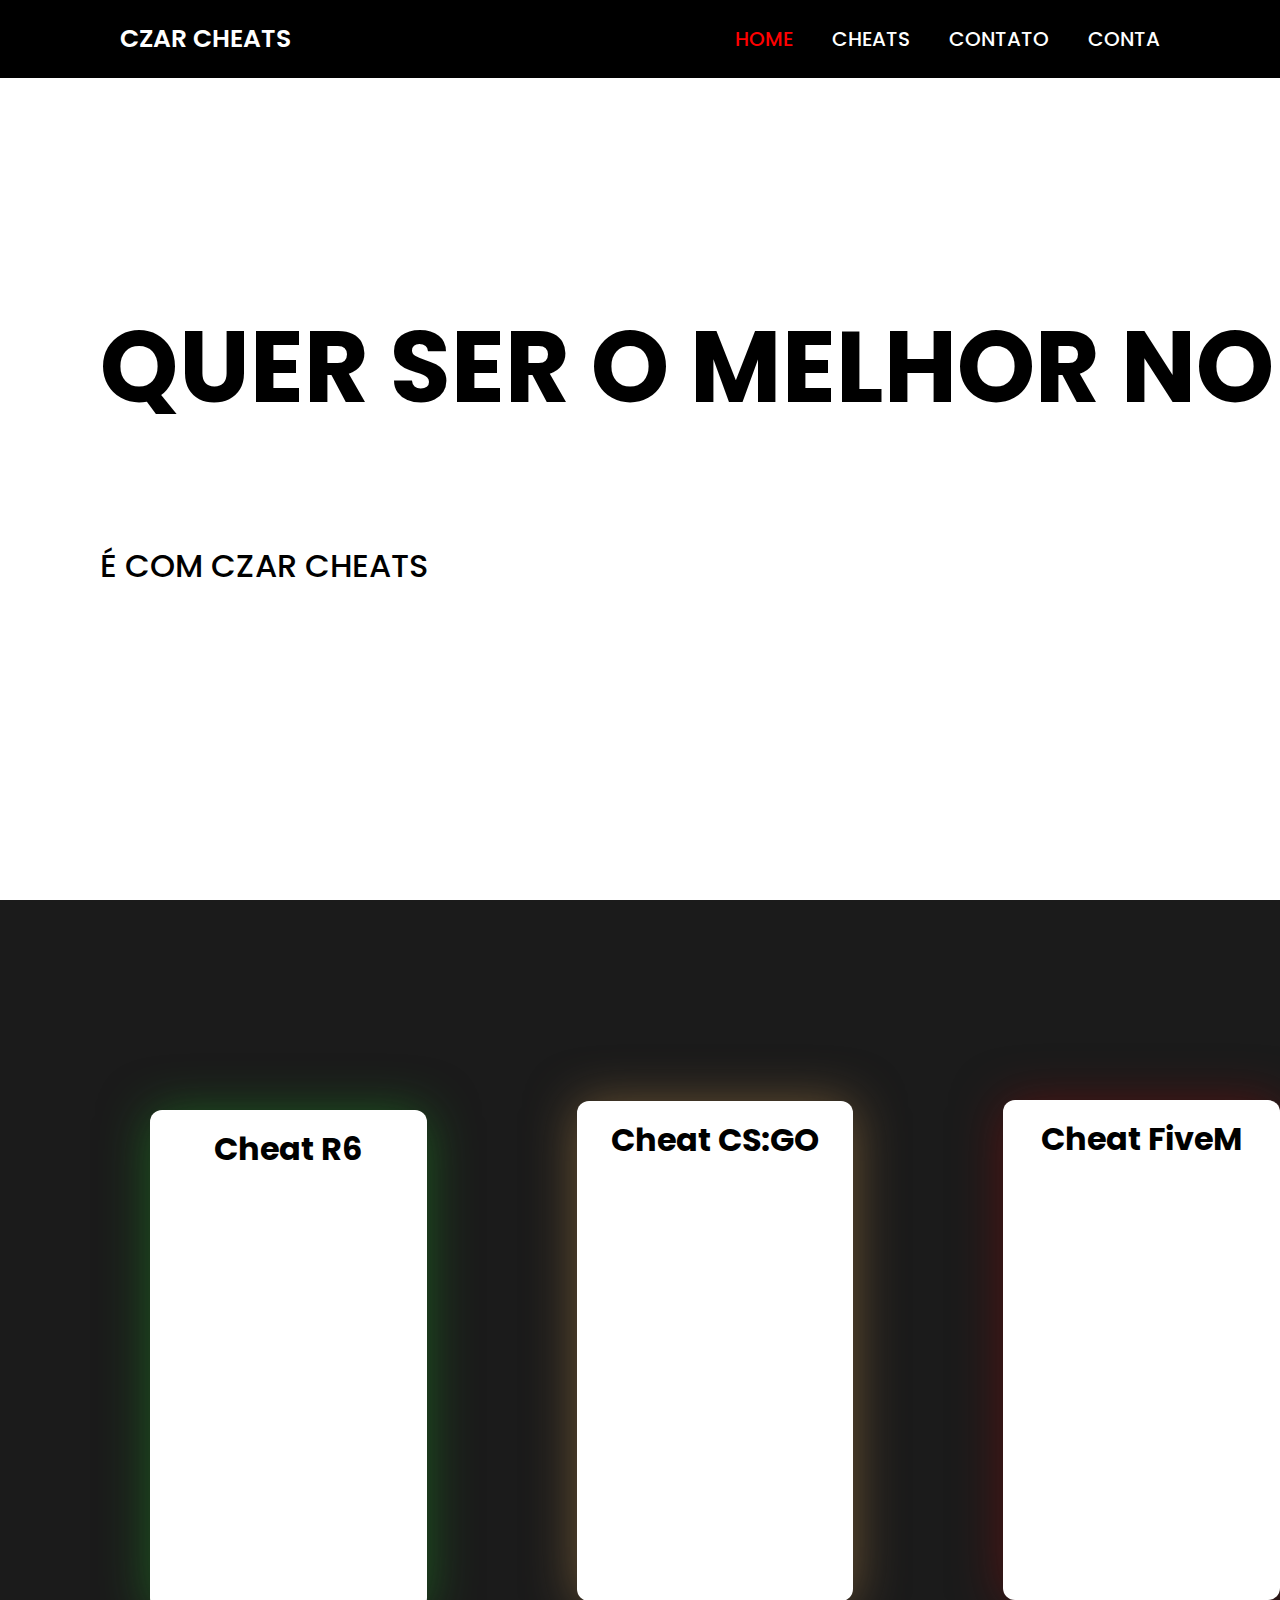
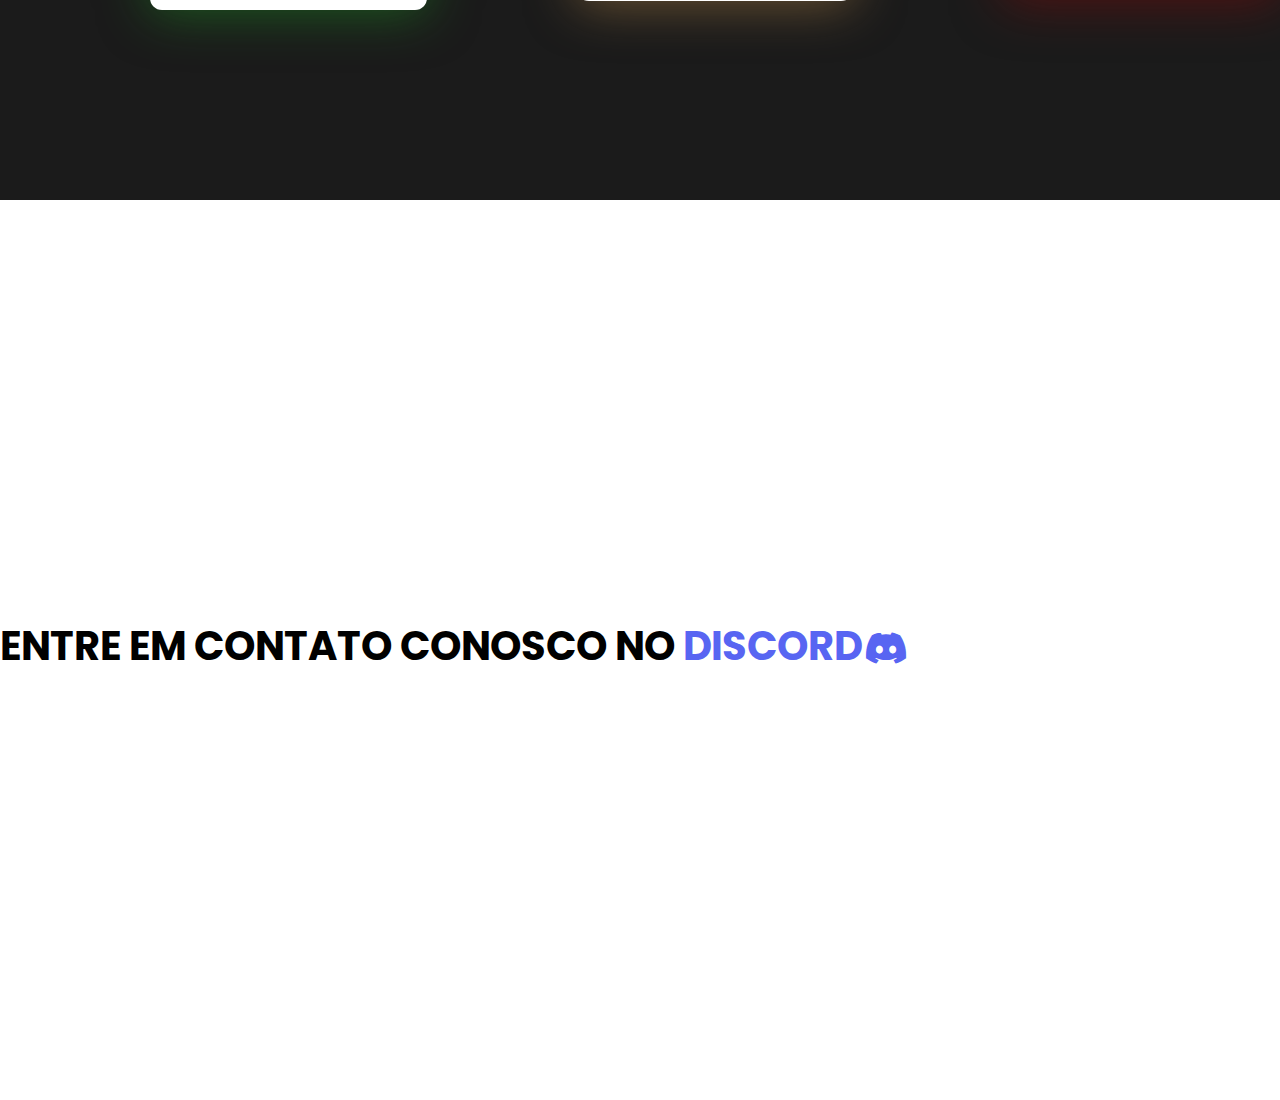
==== pagina principal/home.html @ 1ba1be2f "Novas mudanças" ====
<!DOCTYPE html>
<html lang="pt-br">
<head>
    <meta charset="UTF-8">
    <meta name="viewport" content="width=device-width, initial-scale=1.0">
    <link href='https://unpkg.com/boxicons@2.1.4/css/boxicons.min.css' rel='stylesheet'>
    <link rel="stylesheet" href='https://cdnjs.cloudflare.com/ajax/libs/twitter-bootstrap/4.0.0/css/bootstrap.css'>
    <title>CZAR | PÁGINA PRINCIPAL</title>
    <link rel="stylesheet" href="estilo.css">
</head>
<body>
    <header>
    <a href="#" class="logo">CZAR CHEATS</a>
    <nav>
        <a href="#home" class="home">HOME</a>
        <a href="#cheats">CHEATS</a>
        <a href="#contato">CONTATO</a>
        <a href="../Página de loading/index.html">CONTA</a>
    </nav>
    </header>

    <section id="home" class="home-page">
        <H1 class="titulo"><STROng>QUER SER O MELHOR NO <div class="txt-animado">
        <span></span>
        </div><BR><H2>É COM CZAR CHEATS</H2></STROng></H1>
    </section>
    
    <section id="cheats">
        
        <div class="cheats-r6">
        <h2><strong>Cheat R6</strong></h2>
        </div>
        <div class="cheats-cs">
            <h2><strong>Cheat CS:GO</strong></h2>
        </div>
        <div class="cheats-five">
            <h2><strong>Cheat FiveM</strong></h2>
        </div>
    </section>
    
    <section id="contato">
        <div class="contato">
            <div class="title-contato"></div><h1><strong>ENTRE EM CONTATO CONOSCO NO <a class="a" href="https://discord.gg/Gvncw4DB">DISCORD</a></strong></h1></div>
            <div class="icone-discord">
                <i class='bx bxl-discord-alt bx-lg'></i>
            </div>
        </div>

    </section>

<script src="script.js"></script>
</body>
</html>
---- pagina principal/estilo.css ----
@import url('https://fonts.googleapis.com/css2?family=Poppins:ital,wght@0,300;0,400;0,800;1,500;1,600;1,700;1,800&display=swap');

*{
    margin: 0;
    padding: 0;
    font-family: 'Poppins', sans-serif;
    box-sizing: border-box;
}

header{
    position: fixed;
    top: 0;
    left: 0;
    width: 100%;
    padding: 20px 120px;
    background: rgb(0, 0, 0);
    display: flex;
    justify-content: space-between;
    align-items: center;
    z-index: 100;
}

.logo{
    font-size: 25px;
    color: white;
    text-decoration: none;
    font-weight: 600;
}

nav a{
    font-size: 20px;
    color: white;
    text-decoration: none;
    font-weight: 500;
    margin-left: 35px;
}

nav a:hover,
nav a.home{
    color: rgb(255, 0, 0);
}

section{
    min-height: 100vh;
    display: flex;
    justify-content: flex;
    align-items: center;
    background: rgb(255, 255, 255);
    color: rgb(0, 0, 0);
    font-weight: 700;   
}

section:nth-child(odd){
    background: rgb(27, 27, 27);
}


.home--page{
    margin: 0;
    padding: 0;
    position: relative;
    display: flex;
}

.titulo{
    padding-left: 100px;
    left: 100%;
    margin: 0;
    font-size: 100px;
    display: flex;
    position: abs;

}

.txt-animado span{
    position: relative;
}

.txt-animado span::before{
    content: "";
    color: red;
    animation: palavras 3s infinite;

}

.txt-animado span::after{
    content: "";
    position: absolute;
    height: 100%;
    animation: cursor 0.95s infinite, digita 10s steps(7) infinite;
    width: calc(100% + 18px);
    background-color: rgb(255, 255, 255);
}

@keyframes digita {
    10%,15%,20%,25%,30%,35%,40%,45%,50%,55%,60%,65%,70%,75%,80%,85%,95%{
        width: 0;
    }
    5%,20%,25%,40%,60%,65%,80%,85%{
        width: calc(100% + 18px);
    }
}


@keyframes palavras {
    0%,33%{
        content: "FiveM";
    }
    41%,66%{
        content: "CS:GO";
    }
    81%,100%{
        content: "Rainbow Six";
    }
}


.cheats-r6{
    justify-content: center;
    display: flex;
    top: 10px;
    position: relative;
    height: 500px;
    width: 400px;
    border-radius: 12px;
    padding: 20px 30px 120px;
    background: #ffffff;
    box-shadow: 0 3px 50px rgba(29, 153, 35, 0.5);
    overflow: hidden;
    margin-left: 150px;
    
}

.cheats-cs{
    justify-content: center;
    display: flex;
    top: 1px;
    position: relative;
    height: 500px;
    width: 400px;
    border-radius: 12px;
    padding: 20px 30px 120px;
    background: #ffffff;
    box-shadow: 0 3px 50px rgba(192, 141, 75, 0.5);
    overflow: hidden;
    margin-left: 150px;

}

.cheats-five{
    justify-content: center;
    display: flex;
    top: 10%;
    position: relative;
    height: 500px;
    width: 400px;
    border-radius: 12px;
    padding: 20px 30px 120px;
    background: #ffffff;
    box-shadow: 0 3px 50px rgba(138, 9, 9, 0.5);
    overflow: hidden;
    margin-left: 150px;
}


.tile-contato{
    top: 0;
    margin: 0;
    position: relative;
    align-items: center;
}

.icone-discord{
    color: RGB(88, 101, 242);
}

a{
    text-decoration: none;
    color: RGB(88, 101, 242);
    range: infinite;
}
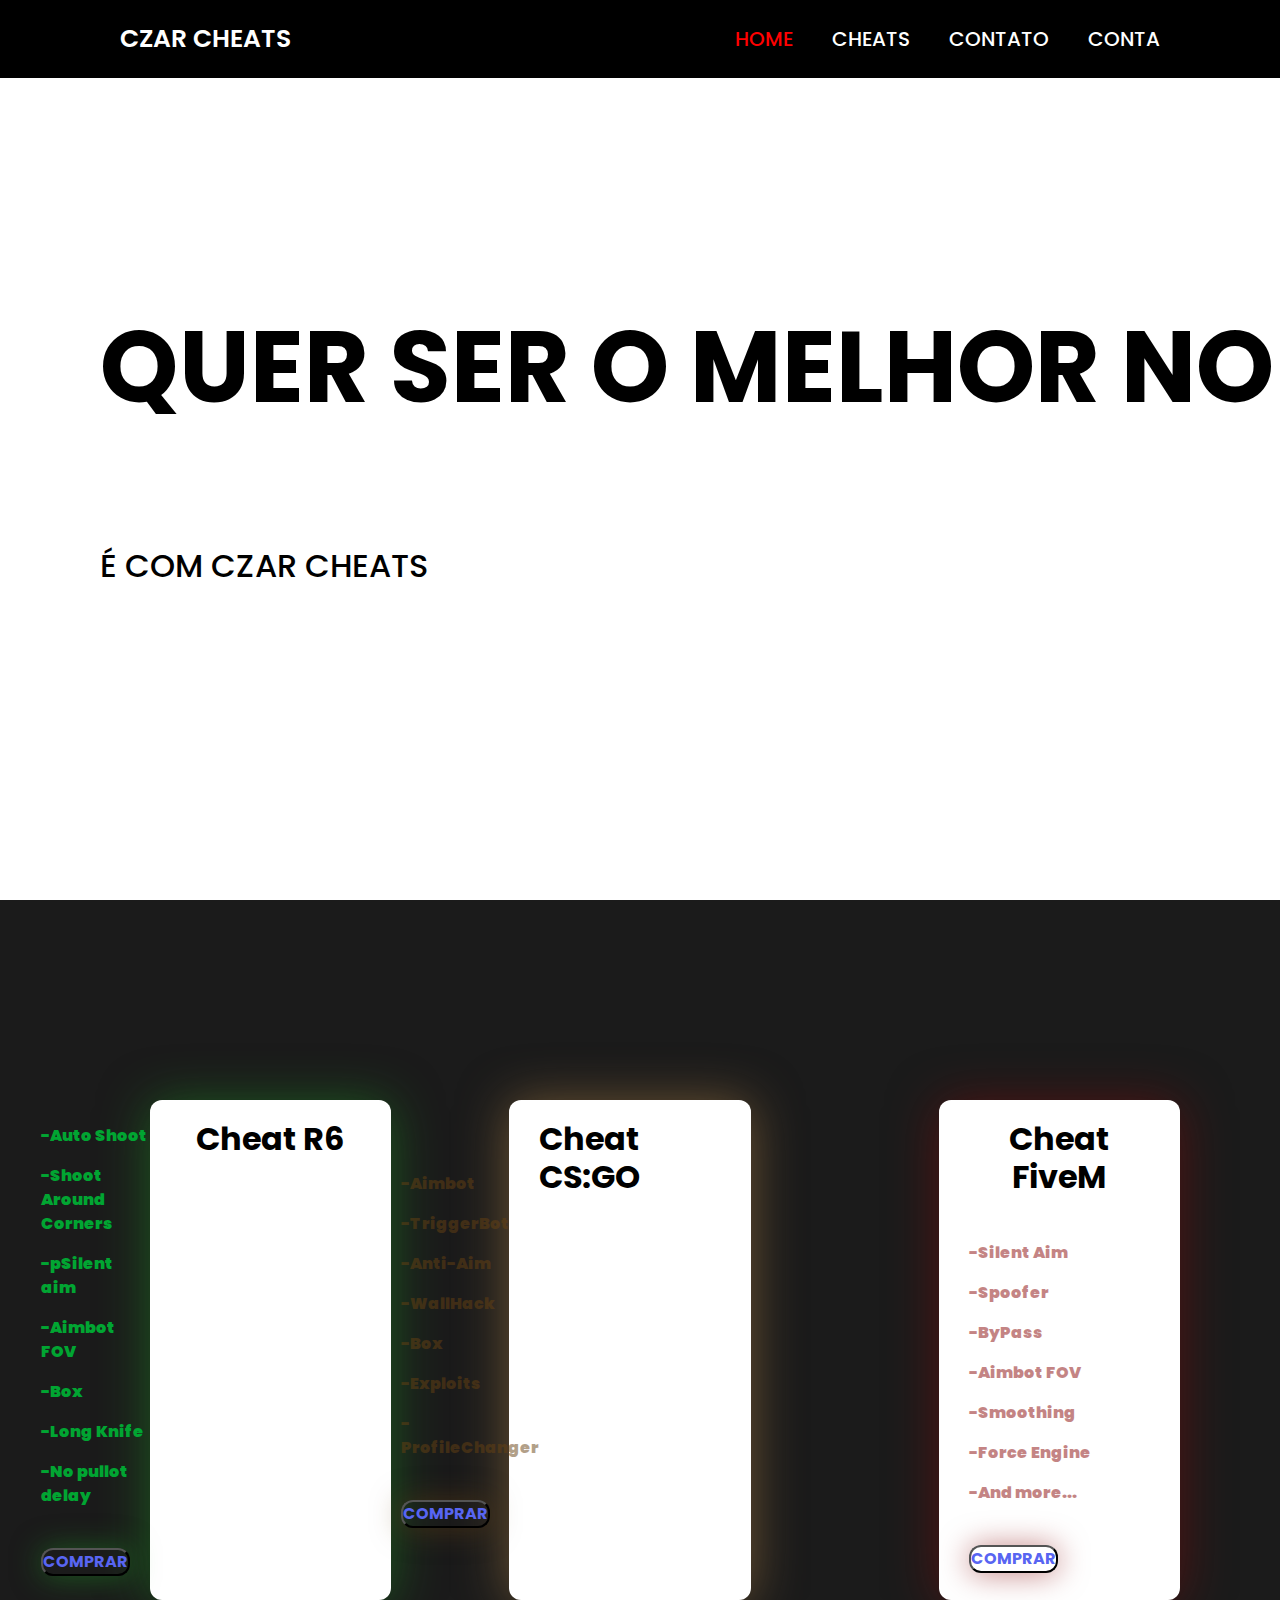
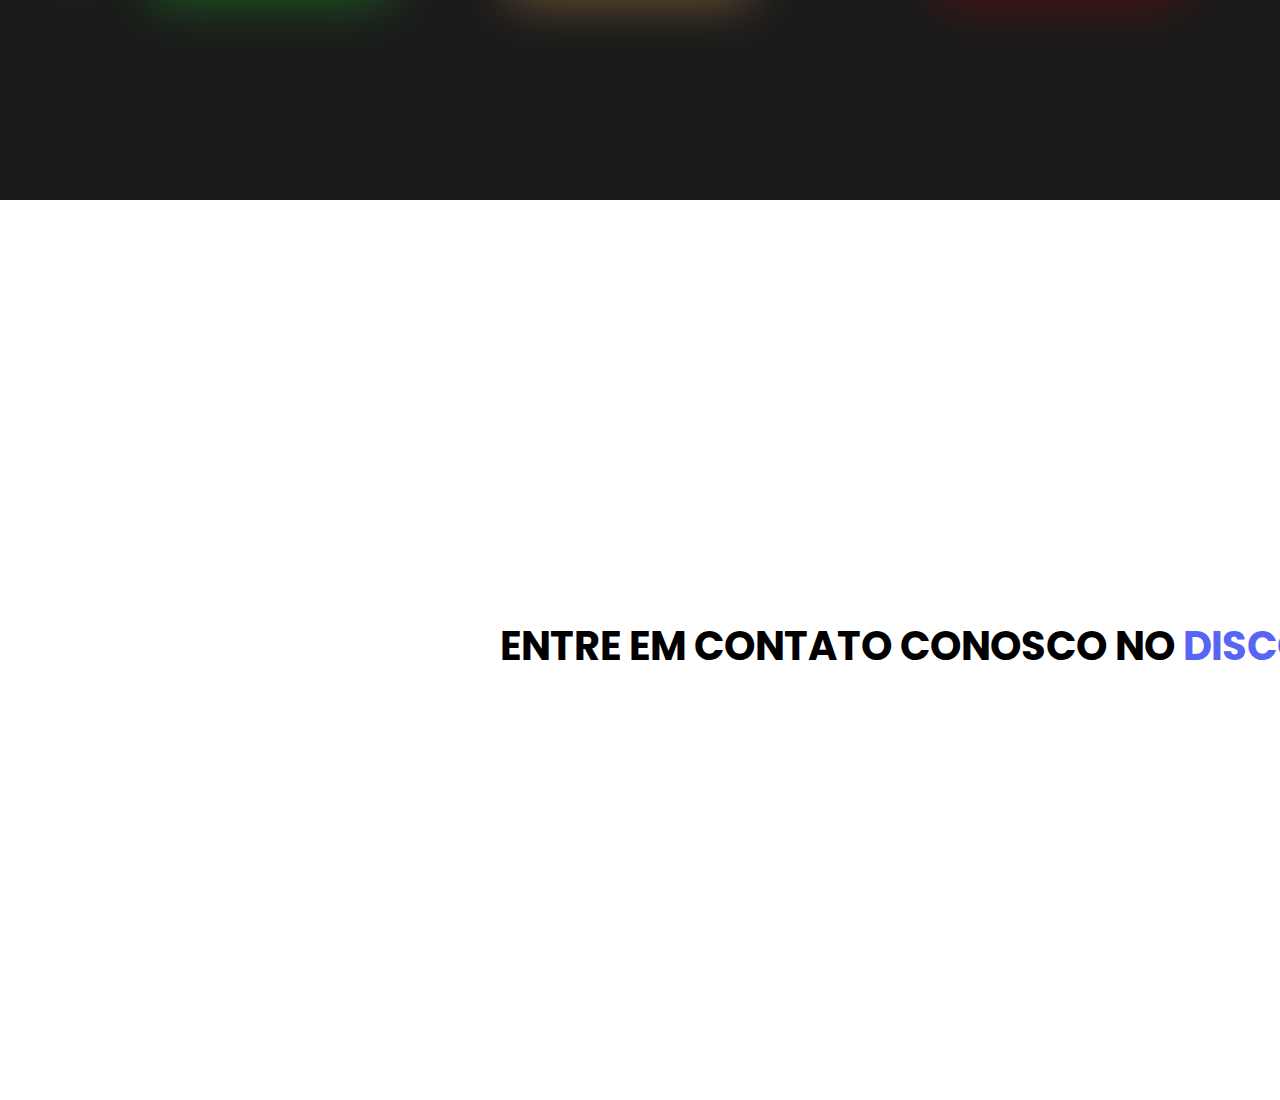
==== commit 8ad0220a: "Quase acabado" ====
--- a/pagina principal/home.html
+++ b/pagina principal/home.html
@@ -28,26 +28,74 @@
     <section id="cheats">
         
         <div class="cheats-r6">
-        <h2><strong>Cheat R6</strong></h2>
+            <h2><strong>Cheat R6</strong></h2>
+            <br></div>
+            <div class="r6-data">
+                <p><strong>-Auto Shoot</strong></p>
+                <p><strong>-Shoot Around Corners</strong></p>
+                <p><strong>-pSilent aim</strong></p>
+                <p><strong>-Aimbot FOV</strong></p>
+                <p><strong>-Box</strong></p>
+                <p><strong>-Long Knife</strong></p>
+                <p><strong>-No pullot delay</strong></p>
+                <br>
+                <div>
+                    <button class="btn-buy-r6">
+                    <a href="#contato" class="btn-buy"><strong>COMPRAR</strong></a>
+                    </button>
+                </div>
+            </div>
+
         </div>
+        
         <div class="cheats-cs">
             <h2><strong>Cheat CS:GO</strong></h2>
+            <br></div>
+            <div class="cs-data">
+                <p><strong>-Aimbot</strong></p>
+                <p><strong>-TriggerBot</strong></p>
+                <p><strong>-Anti-Aim</strong></p>
+                <p><strong>-WallHack</strong></p>
+                <p><strong>-Box</strong></p>
+                <p><strong>-Exploits</strong></p>
+                <p><strong>-ProfileChanger</strong></p>
+                <br>
+                <div>
+                    <button class="btn-buy-cs">
+                    <a href="#contato" class="btn-buy"><strong>COMPRAR</strong></a>
+                    </button>
+                </div>
         </div>
+        
+        
         <div class="cheats-five">
-            <h2><strong>Cheat FiveM</strong></h2>
+            <h2><strong><center>Cheat FiveM</center></strong></h2>
+            <div class="five-data">
+                <p><strong>-Silent Aim</strong></p>
+                <p><strong>-Spoofer</strong></p>
+                <p><strong>-ByPass</strong></p>
+                <p><strong>-Aimbot FOV</strong></p>
+                <p><strong>-Smoothing</strong></p>
+                <p><strong>-Force Engine</strong></p>
+                <p><strong>-And more...</strong></p>
+                <br>
+                <div>
+                    <button class="btn-buy-five">
+                    <a href="#contato" class="btn-buy"><strong>COMPRAR</strong></a>
+                    </button>
+                </div>
         </div>
+    
     </section>
     
     <section id="contato">
         <div class="contato">
             <div class="title-contato"></div><h1><strong>ENTRE EM CONTATO CONOSCO NO <a class="a" href="https://discord.gg/Gvncw4DB">DISCORD</a></strong></h1></div>
-            <div class="icone-discord">
-                <i class='bx bxl-discord-alt bx-lg'></i>
-            </div>
         </div>
-
+            
+        
     </section>
 
 <script src="script.js"></script>
 </body>
-</html>+</html>
--- a/pagina principal/estilo.css
+++ b/pagina principal/estilo.css
@@ -119,7 +119,7 @@
     justify-content: center;
     display: flex;
     top: 10px;
-    position: relative;
+    position: flex;
     height: 500px;
     width: 400px;
     border-radius: 12px;
@@ -128,28 +128,53 @@
     box-shadow: 0 3px 50px rgba(29, 153, 35, 0.5);
     overflow: hidden;
     margin-left: 150px;
+    right: 10px;
     
 }
 
+.r6-data{
+    justify-content: center;
+    position: relative;
+    align-items: center;
+    margin: 0;
+    padding: 0;
+    top: 50%;
+    display:grid;
+    right: 350px;
+    color:rgb(1, 165, 50);
+}
+
 .cheats-cs{
     justify-content: center;
     display: flex;
-    top: 1px;
-    position: relative;
+    top: 0px;
+    position: flex;
     height: 500px;
     width: 400px;
     border-radius: 12px;
     padding: 20px 30px 120px;
     background: #ffffff;
-    box-shadow: 0 3px 50px rgba(192, 141, 75, 0.5);
+    box-shadow: 0 2px 50px rgba(192, 141, 75, 0.5);
     overflow: hidden;
-    margin-left: 150px;
-
+    margin-left: 10px;
+
+}
+
+.cs-data{
+    justify-content: center;
+    position: relative;
+    align-items: center;
+    margin: 0;
+    padding: 0;
+    top: 50%;
+    display:grid;
+    right: 350px;
+    color:rgba(102, 65, 18, 0.5);
 }
 
 .cheats-five{
     justify-content: center;
-    display: flex;
+    display: relative;
     top: 10%;
     position: relative;
     height: 500px;
@@ -160,6 +185,21 @@
     box-shadow: 0 3px 50px rgba(138, 9, 9, 0.5);
     overflow: hidden;
     margin-left: 150px;
+    right: 100px;
+}
+
+.five-data{
+    left: 0px;
+    right: 350px;
+    justify-content: left;
+    position: relative;
+    align-items: center;
+    margin: 0;
+    padding: 0;
+    top: 10%;
+    display:grid;
+    right: 5000px;
+    color:rgb(138, 9, 9, 0.5);
 }
 
 
@@ -172,6 +212,8 @@
 
 .icone-discord{
     color: RGB(88, 101, 242);
+    align-items: top;
+    right: 1000px;
 }
 
 a{
@@ -179,3 +221,46 @@
     color: RGB(88, 101, 242);
     range: infinite;
 }
+
+.btn-buy-five{
+    background-color: rgb(255, 255, 255);
+    margin: 0;
+    padding: 0;
+    border-radius: 12px;
+    color: black;
+    background: transparent;
+    text-decoration: none;
+    box-shadow: 0 1px 30px rgba(138, 9, 9, 0.5);
+}
+
+.btn-buy-cs{
+    background-color: rgb(255, 255, 255);
+    margin: 0;
+    padding: 0;
+    border-radius: 12px;
+    color: black;
+    background: transparent;
+    text-decoration: none;
+    box-shadow: 0 1px 30px rgba(102, 65, 18, 0.5);
+}
+
+.btn-buy-r6{
+    background-color: rgb(255, 255, 255);
+    margin: 0;
+    padding: 0;
+    border-radius: 12px;
+    color: black;
+    background: transparent;
+    text-decoration: none;
+    box-shadow: 0 1px 30px rgba(29, 153, 35, 0.5);
+}
+
+.contato{
+    left: 500px;
+    right: 0px;
+    margin: 0;
+    padding: 0;
+    align-items: center;
+    position: relative;
+}
+
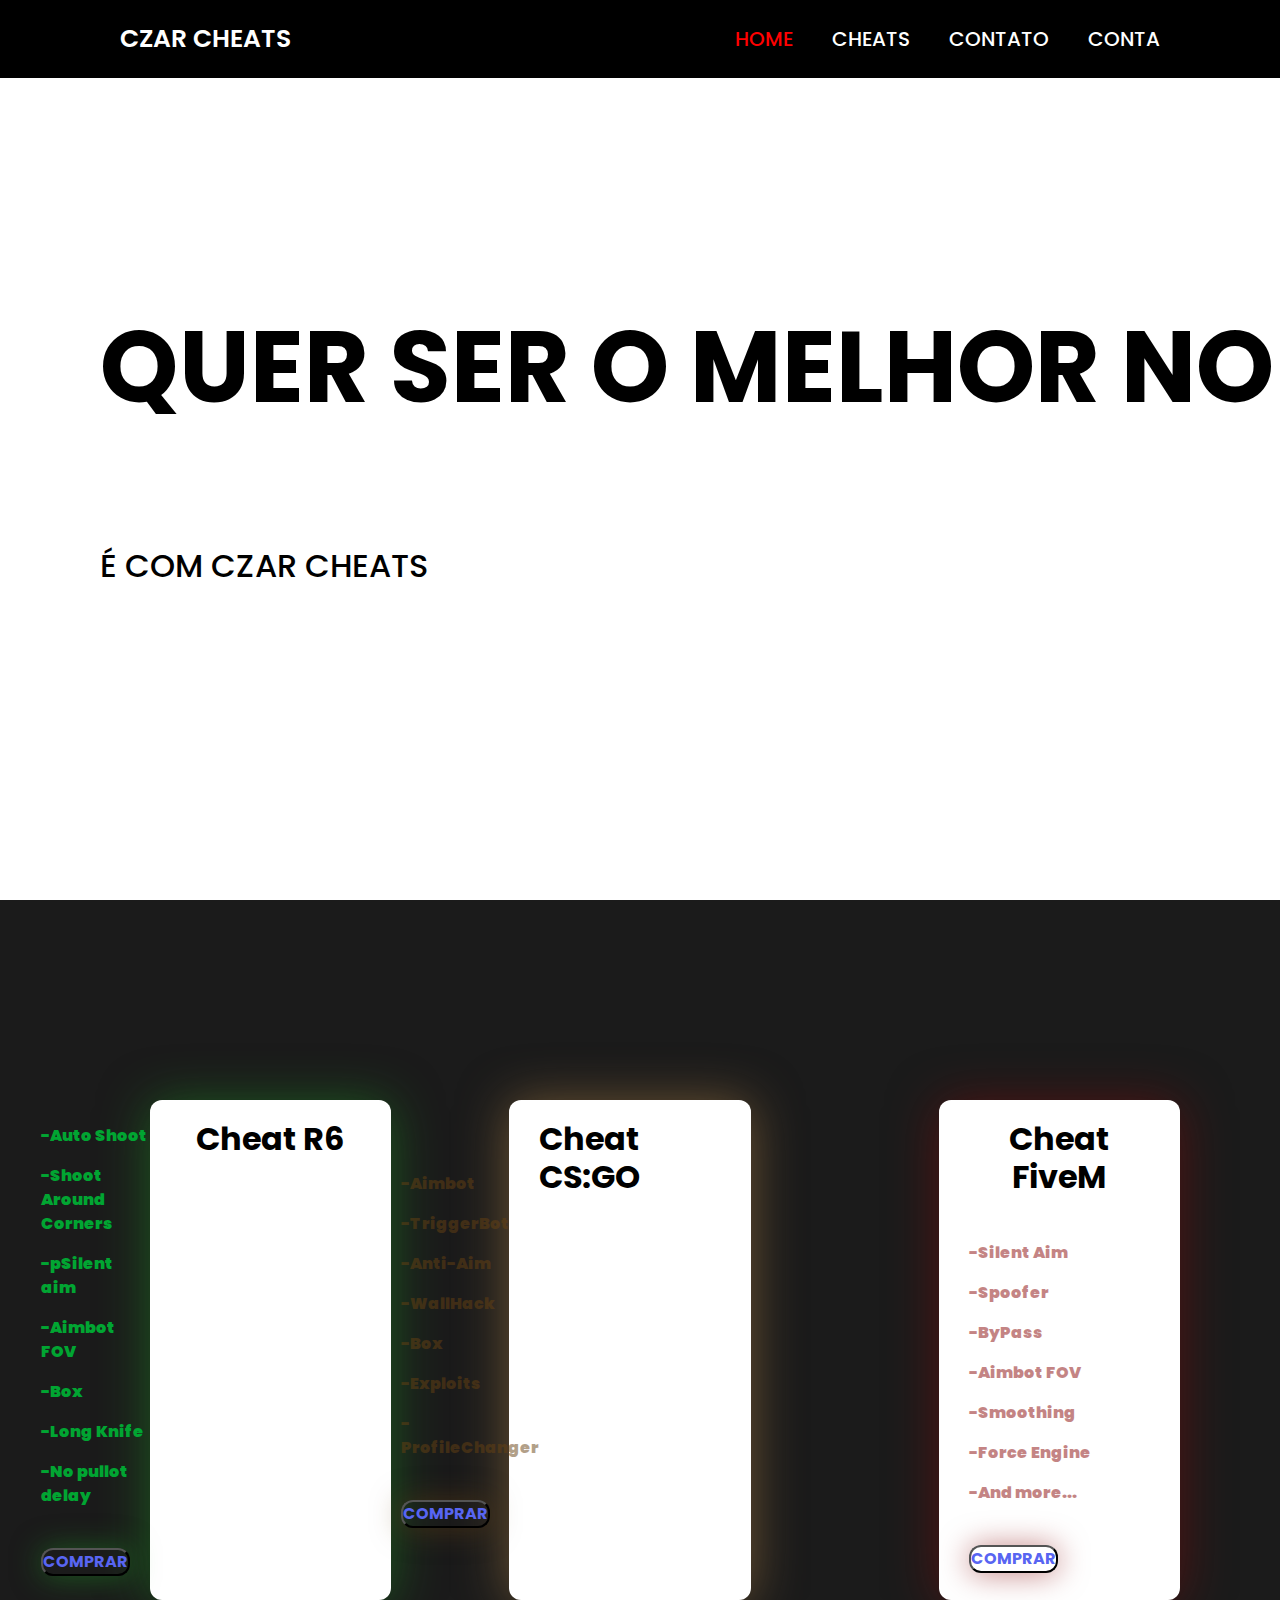
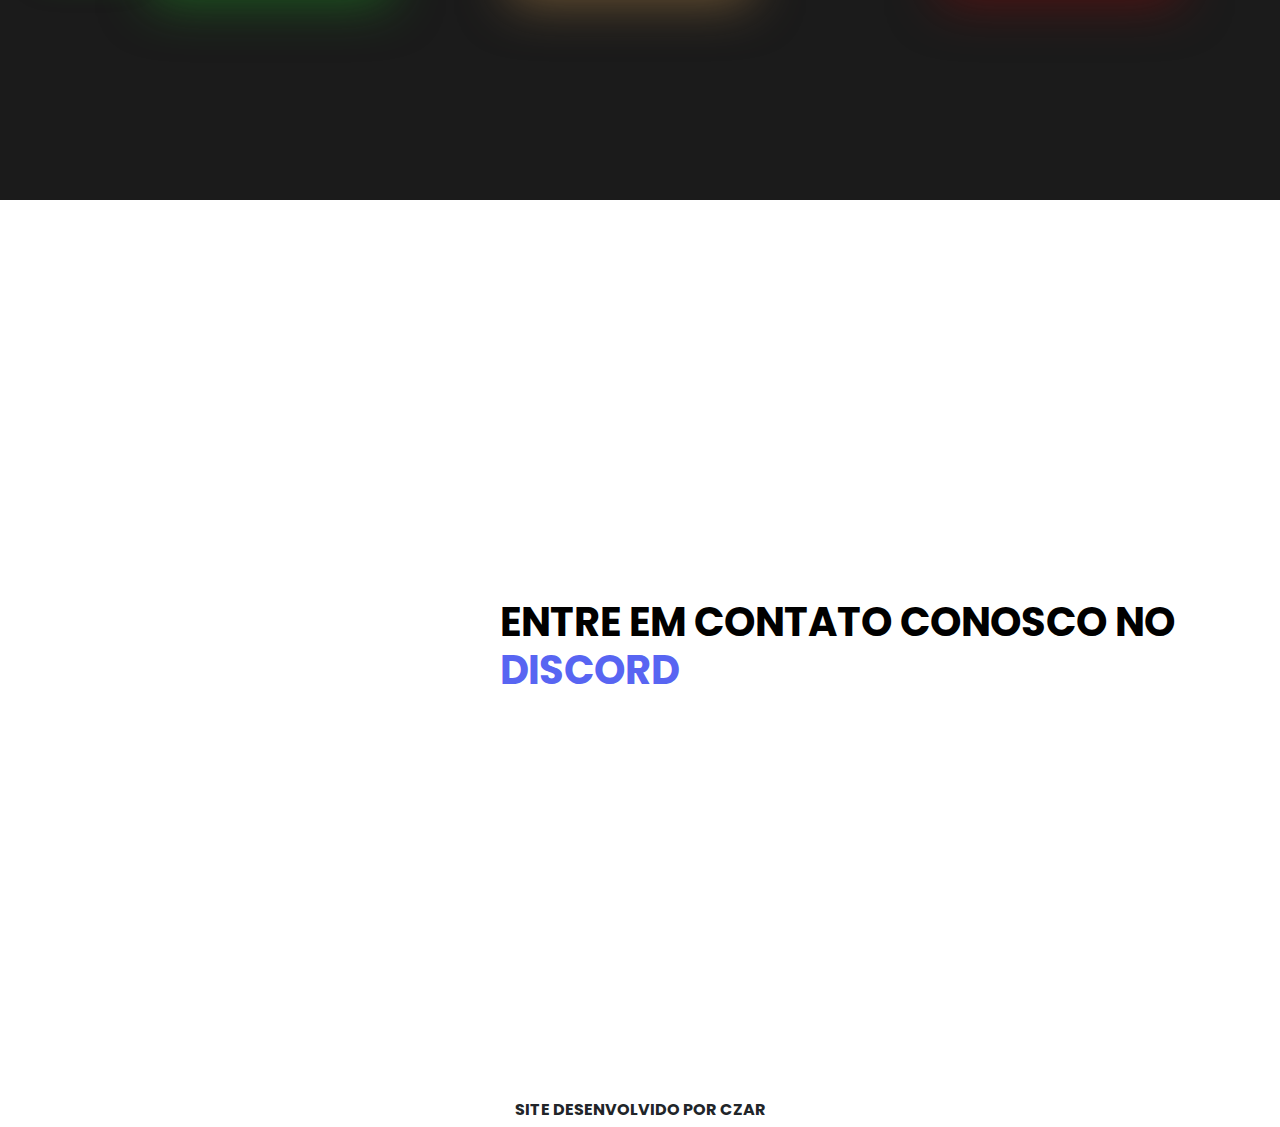
==== commit 7204f218: "Site finalizado" ====
--- a/pagina principal/home.html
+++ b/pagina principal/home.html
@@ -41,7 +41,7 @@
                 <br>
                 <div>
                     <button class="btn-buy-r6">
-                    <a href="#contato" class="btn-buy"><strong>COMPRAR</strong></a>
+                    <a style="text-decoration: none;" href="#contato" class="btn-buy"><strong>COMPRAR</strong></a>
                     </button>
                 </div>
             </div>
@@ -62,7 +62,7 @@
                 <br>
                 <div>
                     <button class="btn-buy-cs">
-                    <a href="#contato" class="btn-buy"><strong>COMPRAR</strong></a>
+                    <a style="text-decoration: none;" href="#contato" class="btn-buy"><strong>COMPRAR</strong></a>
                     </button>
                 </div>
         </div>
@@ -81,7 +81,7 @@
                 <br>
                 <div>
                     <button class="btn-buy-five">
-                    <a href="#contato" class="btn-buy"><strong>COMPRAR</strong></a>
+                    <a style="text-decoration: none;" href="#contato" class="btn-buy"><strong>COMPRAR</strong></a>
                     </button>
                 </div>
         </div>
@@ -90,11 +90,14 @@
     
     <section id="contato">
         <div class="contato">
-            <div class="title-contato"></div><h1><strong>ENTRE EM CONTATO CONOSCO NO <a class="a" href="https://discord.gg/Gvncw4DB">DISCORD</a></strong></h1></div>
-        </div>
-            
+            <div class="title-contato"></div><h1><strong><CENter>ENTRE EM CONTATO CONOSCO NO </CENter><a class="a" href="https://discord.gg/Gvncw4DB">DISCORD</a></strong></h1></div>
+        </div>       
+    </section>
+    
+    <footer>
+        <h6><strong><center>SITE DESENVOLVIDO POR CZAR</center></strong></h6>
         
-    </section>
+    </footer>
 
 <script src="script.js"></script>
 </body>
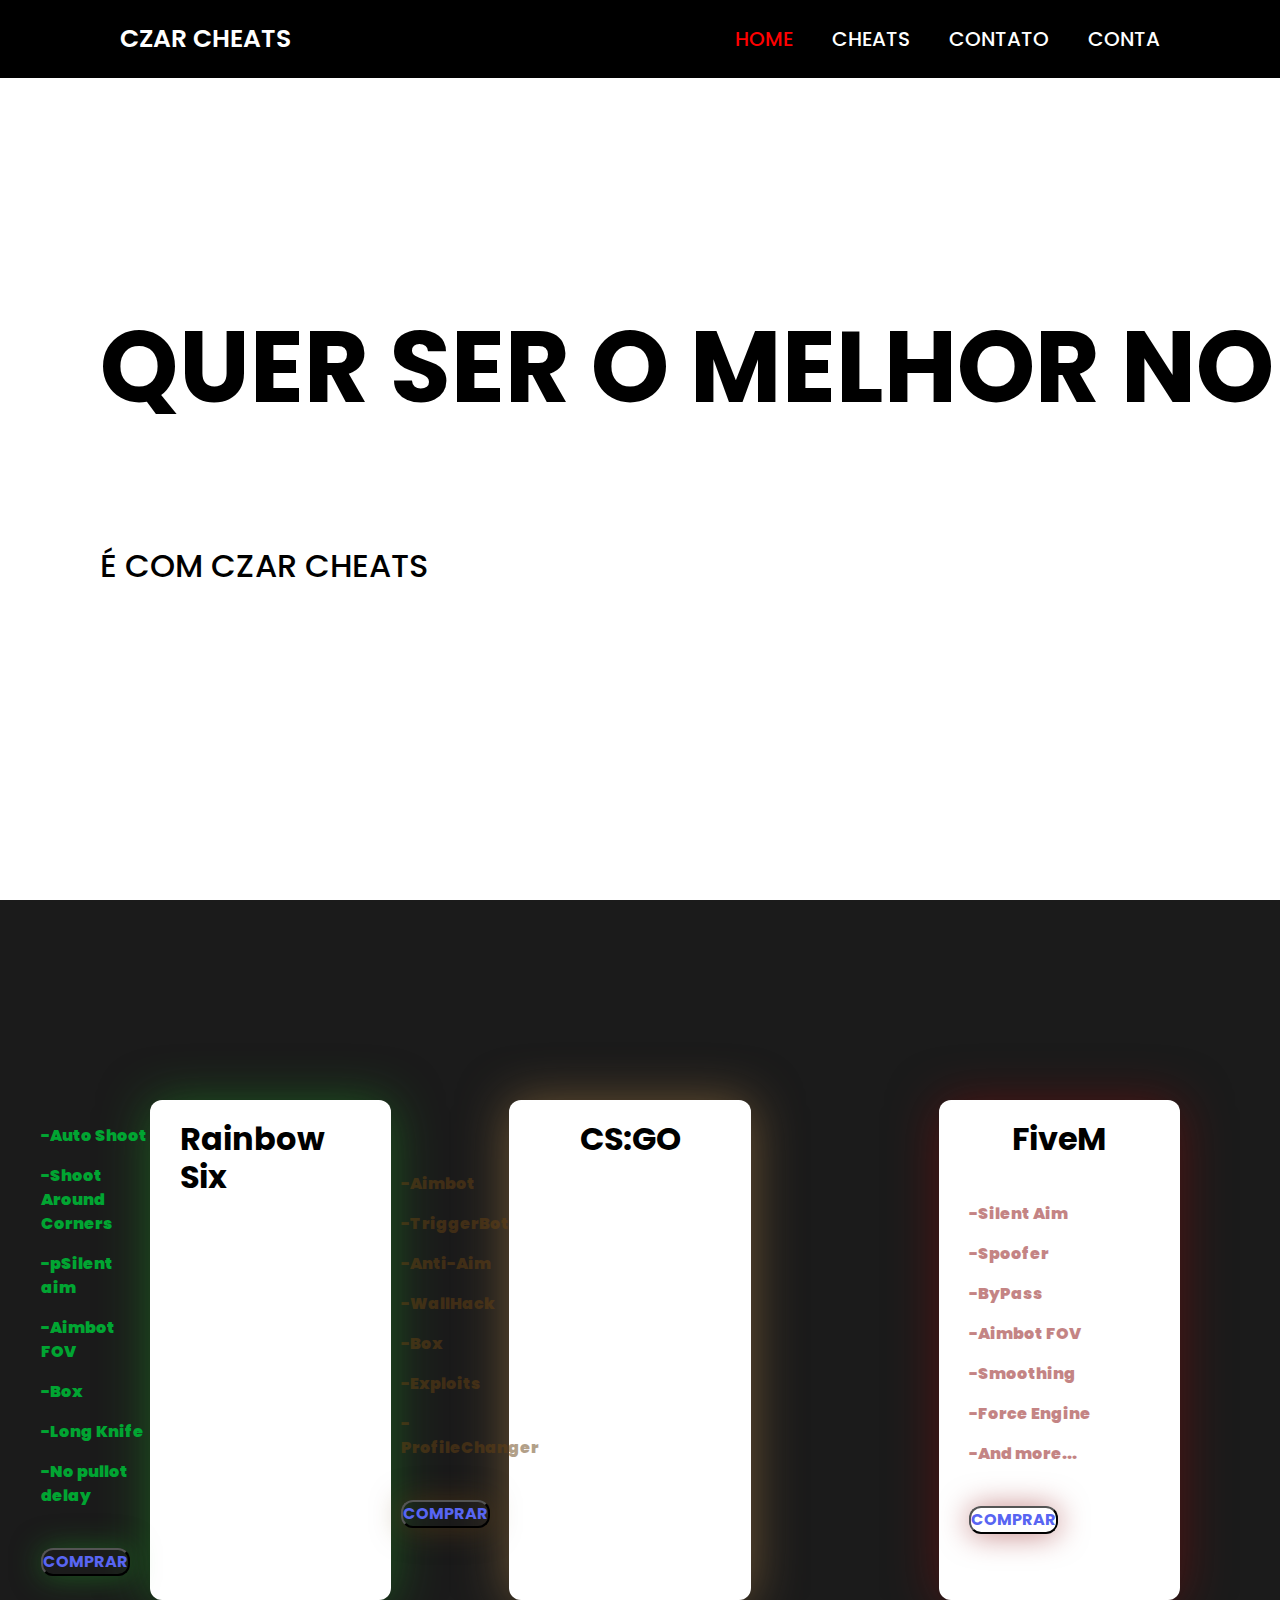
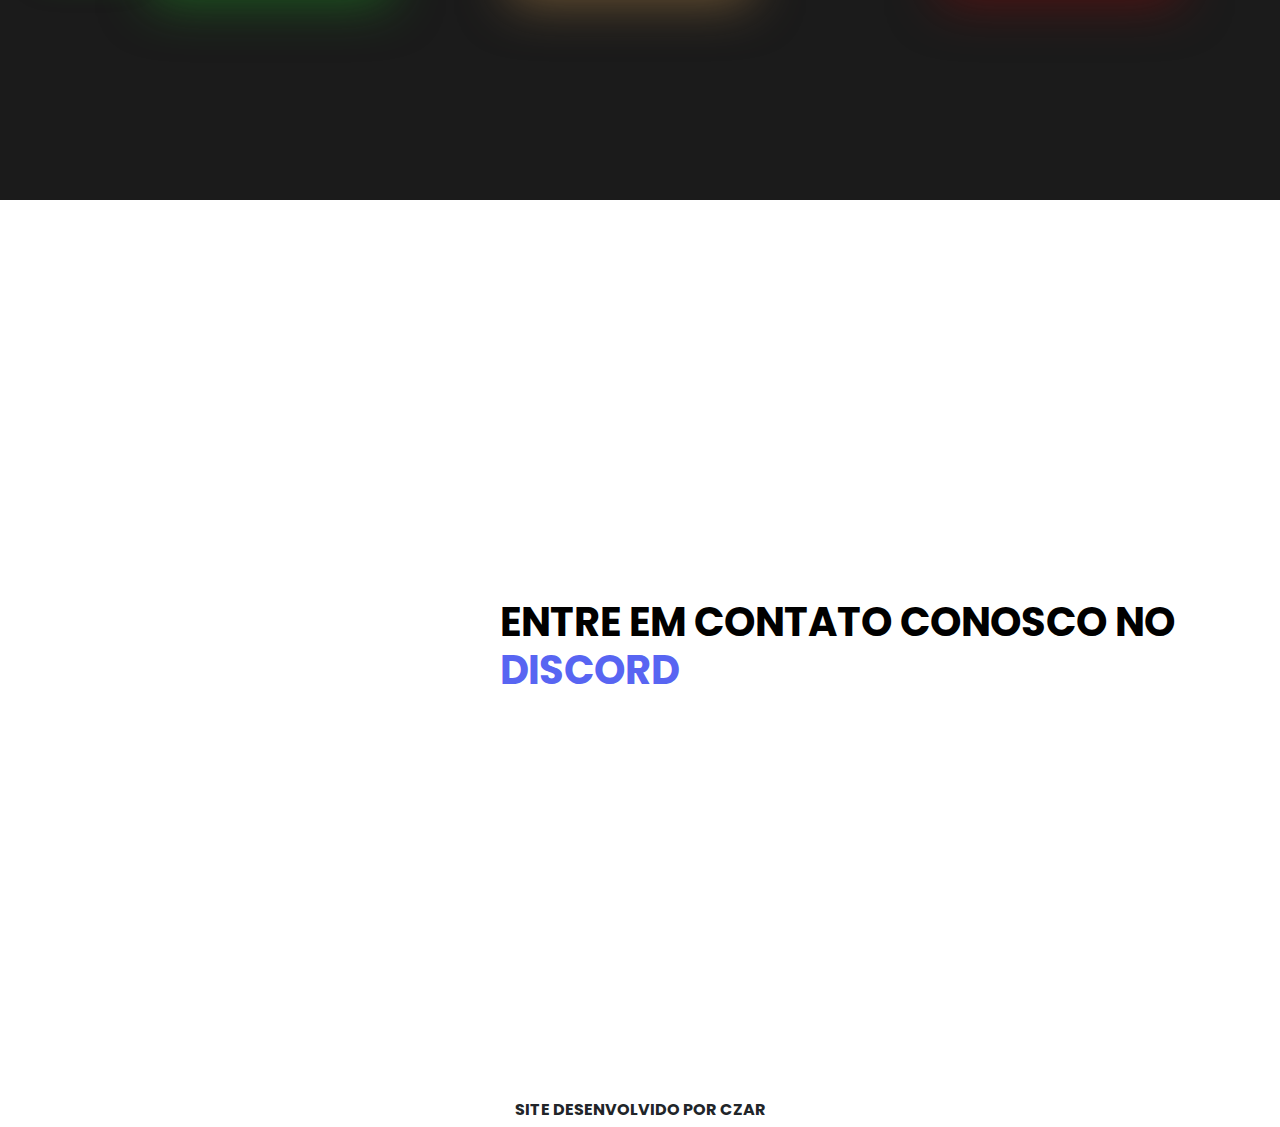
==== commit 84ec5008: "Novas mudanças" ====
--- a/pagina principal/home.html
+++ b/pagina principal/home.html
@@ -28,7 +28,7 @@
     <section id="cheats">
         
         <div class="cheats-r6">
-            <h2><strong>Cheat R6</strong></h2>
+            <h2><strong>Rainbow Six</strong></h2>
             <br></div>
             <div class="r6-data">
                 <p><strong>-Auto Shoot</strong></p>
@@ -49,7 +49,7 @@
         </div>
         
         <div class="cheats-cs">
-            <h2><strong>Cheat CS:GO</strong></h2>
+            <h2><strong>CS:GO</strong></h2>
             <br></div>
             <div class="cs-data">
                 <p><strong>-Aimbot</strong></p>
@@ -69,7 +69,7 @@
         
         
         <div class="cheats-five">
-            <h2><strong><center>Cheat FiveM</center></strong></h2>
+            <h2><strong><center>FiveM</center></strong></h2>
             <div class="five-data">
                 <p><strong>-Silent Aim</strong></p>
                 <p><strong>-Spoofer</strong></p>
